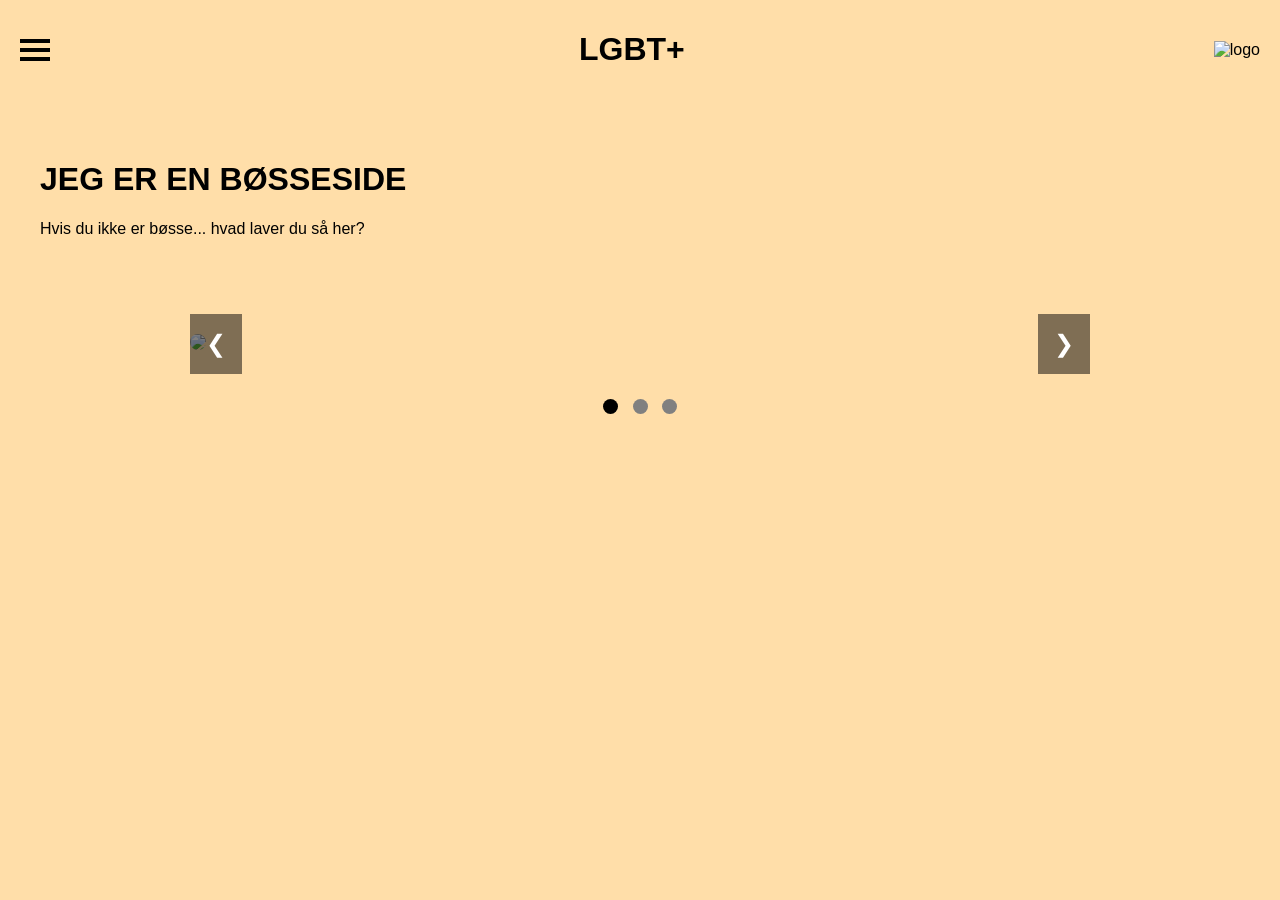
==== Index.html @ d3070f07 "Add files via upload" ====
<!DOCTYPE html>
<html lang="da">
<head>
  <meta charset="UTF-8">
  <meta name="viewport" content="width=device-width, initial-scale=1.0">
  <title>LGBT+ Side</title>

  <link rel="stylesheet" href="style.css">
</head>

<body>

<header class="header">

  <div class="burger" id="burger">
    <span></span>
    <span></span>
    <span></span>
  </div>

  <div class="LGBT">
    <h1>LGBT+</h1>
  </div>

  <div class="logo">
    <img src="lgbtbilleder/projekt_4_logoer.png" alt="logo">
  </div>

</header>

<nav class="sidebar" id="sidebar">
  <a href="#">Om os</a>
  <a href="#">Vær med</a>
  <a href="#">Aktiviteter</a>
  <a href="#">Viden</a>
  <a href="#">Politik</a>
</nav>

<div class="overlay" id="overlay"></div>

<main>
  <h1>JEG ER EN BØSSESIDE</h1>
  <p>Hvis du ikke er bøsse... hvad laver du så her?</p>
</main>

<!-- SLIDESHOW -->
<div class="slideshow-container">

  <div class="mySlides fade">
    <img src="lgbtbilleder/regnbuenshelte.png">
  </div>

  <div class="mySlides fade">
    <img src="lgbtbilleder/valg.jpg">
  </div>

  <div class="mySlides fade">
    <img src="lgbtbilleder/kronik.jpg">
  </div>

  <a class="prev">❮</a>
  <a class="next">❯</a>

</div>

<div class="dots">
  <span class="dot"></span> 
  <span class="dot"></span> 
  <span class="dot"></span> 
</div>

<!---->
<script src="script.js"></script>

</body>
</html>
---- style.css ----
/* ---------- GLOBAL ---------- */
body {
  margin: 0;
  font-family: Arial, sans-serif;
  background-color: #FFDEA9;
}

/* ---------- HEADER ---------- */
.header {
  position: sticky;
  top: 0;
  background: #FFDEA9;
  display: flex;
  justify-content: space-between;
  align-items: center;
  padding: 10px 20px;
  z-index: 1000;
}

/* ---------- BURGER ---------- */
.burger {
  width: 30px;
  cursor: pointer;
}

.burger span {
  display: block;
  height: 4px;
  background: black;
  margin: 5px 0;
}

/* ---------- LOGO ---------- */
.logo img {
  height: 60px;
}

/* ---------- SIDEBAR ---------- */
.sidebar {
  position: fixed;
  left: -260px;
  width: 260px;
  height: 100%;
  background: #F7CE8C;
  padding-top: 80px;
  transition: 0.3s;
}

.sidebar.active {
  left: 0;
}

.sidebar a {
  display: block;
  padding: 15px;
  text-decoration: none;
  color: black;
}

/* ---------- OVERLAY ---------- */
.overlay {
  position: fixed;
  width: 100%;
  height: 100%;
  background: rgba(0,0,0,0.4);
  opacity: 0;
  visibility: hidden;
}

.overlay.active {
  opacity: 1;
  visibility: visible;
}

/* ---------- MAIN ---------- */
main {
  padding: 40px;
}

/* ---------- SLIDESHOW ---------- */
.slideshow-container {
  max-width: 900px;
  margin: 40px auto;
  position: relative;
}


.mySlides img {
  width: 100%;
  border-radius: 10px;
}

/* knapper */
.prev, .next {
  position: absolute;
  top: 50%;
  padding: 16px;
  color: white;
  font-size: 24px;
  cursor: pointer;
  transform: translateY(-50%);
  background: rgba(0,0,0,0.5);
}

.next {
  right: 0;
}

/* dots */
.dots {
  text-align: center;
}

.dot {
  height: 15px;
  width: 15px;
  background: gray;
  border-radius: 50%;
  display: inline-block;
  margin: 5px;
  cursor: pointer;
}

.active {
  background: black;
}

/* ---------- BILLEDE ---------- */
.boessebillede {
  text-align: center;
  margin: 20px;
}

.boessebillede img {
  width: 300px;
}
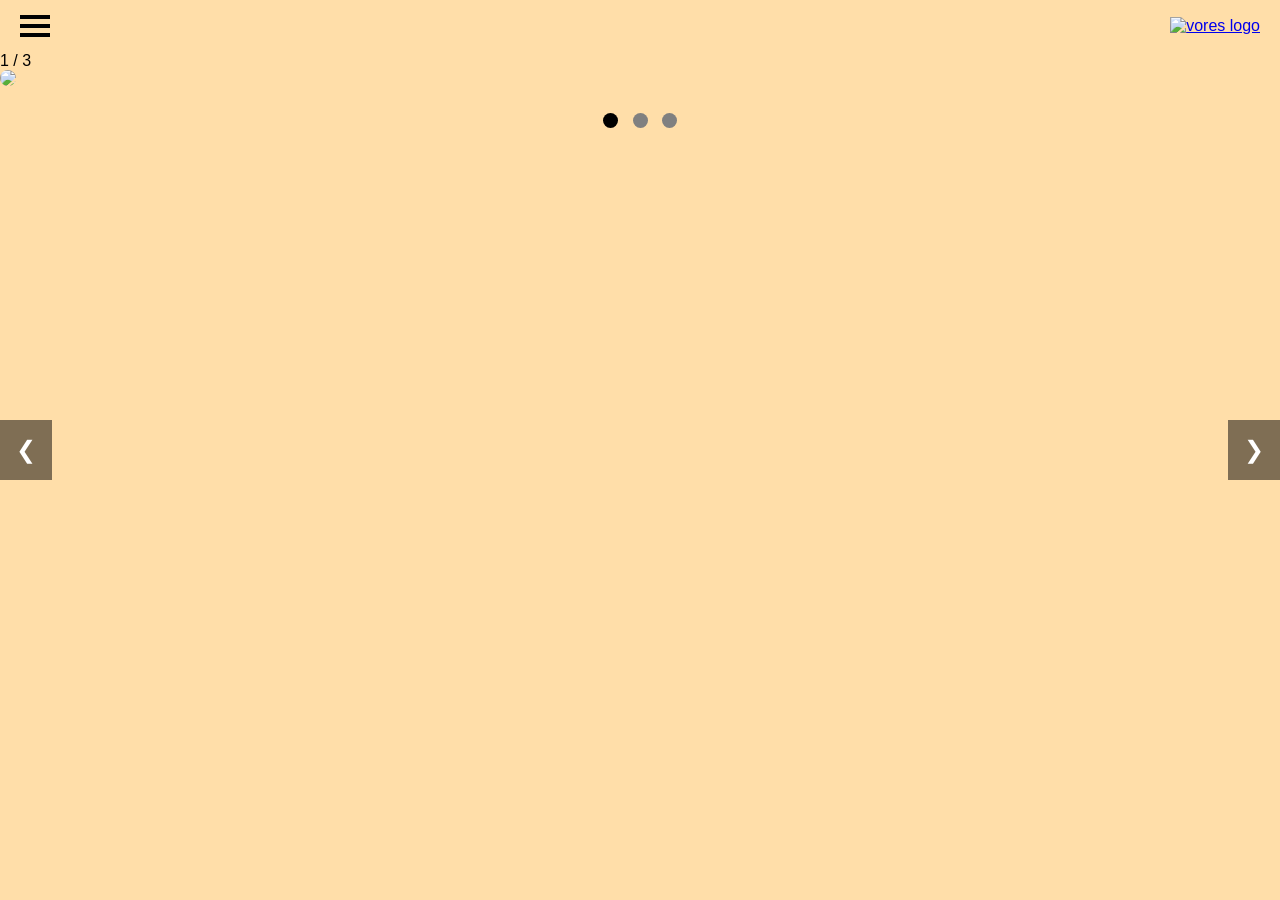
==== commit df15c5bd: "Add files via upload" ====
--- a/Index.html
+++ b/Index.html
@@ -1,30 +1,31 @@
 <!DOCTYPE html>
 <html lang="da">
+
 <head>
-  <meta charset="UTF-8">
-  <meta name="viewport" content="width=device-width, initial-scale=1.0">
-  <title>LGBT+ Side</title>
+<meta charset="UTF-8">
+<meta name="viewport" content="width=device-width, initial-scale=1.0">
 
-  <link rel="stylesheet" href="style.css">
+<title>LGBT+</title>
+
+<link rel="stylesheet" href="style.css">
+
 </head>
 
 <body>
 
 <header class="header">
 
-  <div class="burger" id="burger">
-    <span></span>
-    <span></span>
-    <span></span>
-  </div>
+<div class="burger" id="burger">
+  <span></span>
+  <span></span>
+  <span></span>
+</div>
 
-  <div class="LGBT">
-    <h1>LGBT+</h1>
-  </div>
-
-  <div class="logo">
-    <img src="lgbtbilleder/projekt_4_logoer.png" alt="logo">
-  </div>
+<div class="logo">
+<a href="index.html">
+<img src="lgbtbilleder/projekt_4_logoer.png" alt="vores logo">
+</a>
+</div>
 
 </header>
 
@@ -38,38 +39,36 @@
 
 <div class="overlay" id="overlay"></div>
 
-<main>
-  <h1>JEG ER EN BØSSESIDE</h1>
-  <p>Hvis du ikke er bøsse... hvad laver du så her?</p>
-</main>
-
-<!-- SLIDESHOW -->
-<div class="slideshow-container">
-
+<!-- Full-width images with number and caption text -->
   <div class="mySlides fade">
-    <img src="lgbtbilleder/regnbuenshelte.png">
+    <div class="numbertext">1 / 3</div>
+    <img src="lgbtbilleder/regnbuenshelte.png" style="width:100%">
   </div>
 
   <div class="mySlides fade">
-    <img src="lgbtbilleder/valg.jpg">
+    <div class="numbertext">2 / 3</div>
+    <img src="lgbtbilleder/valg.jpg" style="width:100%">
+
   </div>
 
   <div class="mySlides fade">
-    <img src="lgbtbilleder/kronik.jpg">
+    <div class="numbertext">3 / 3</div>
+    <img src="lgbtbilleder/kronik.jpg" style="width:100%">
   </div>
 
-  <a class="prev">❮</a>
-  <a class="next">❯</a>
+  <!-- Next and previous buttons -->
+  <a class="prev" onclick="plusSlides(-1)">&#10094;</a>
+  <a class="next" onclick="plusSlides(1)">&#10095;</a>
+</div>
+<br>
 
+<!-- The dots/circles -->
+<div style="text-align:center">
+  <span class="dot" onclick="currentSlide(1)"></span>
+  <span class="dot" onclick="currentSlide(2)"></span>
+  <span class="dot" onclick="currentSlide(3)"></span>
 </div>
 
-<div class="dots">
-  <span class="dot"></span> 
-  <span class="dot"></span> 
-  <span class="dot"></span> 
-</div>
-
-<!---->
 <script src="script.js"></script>
 
 </body>
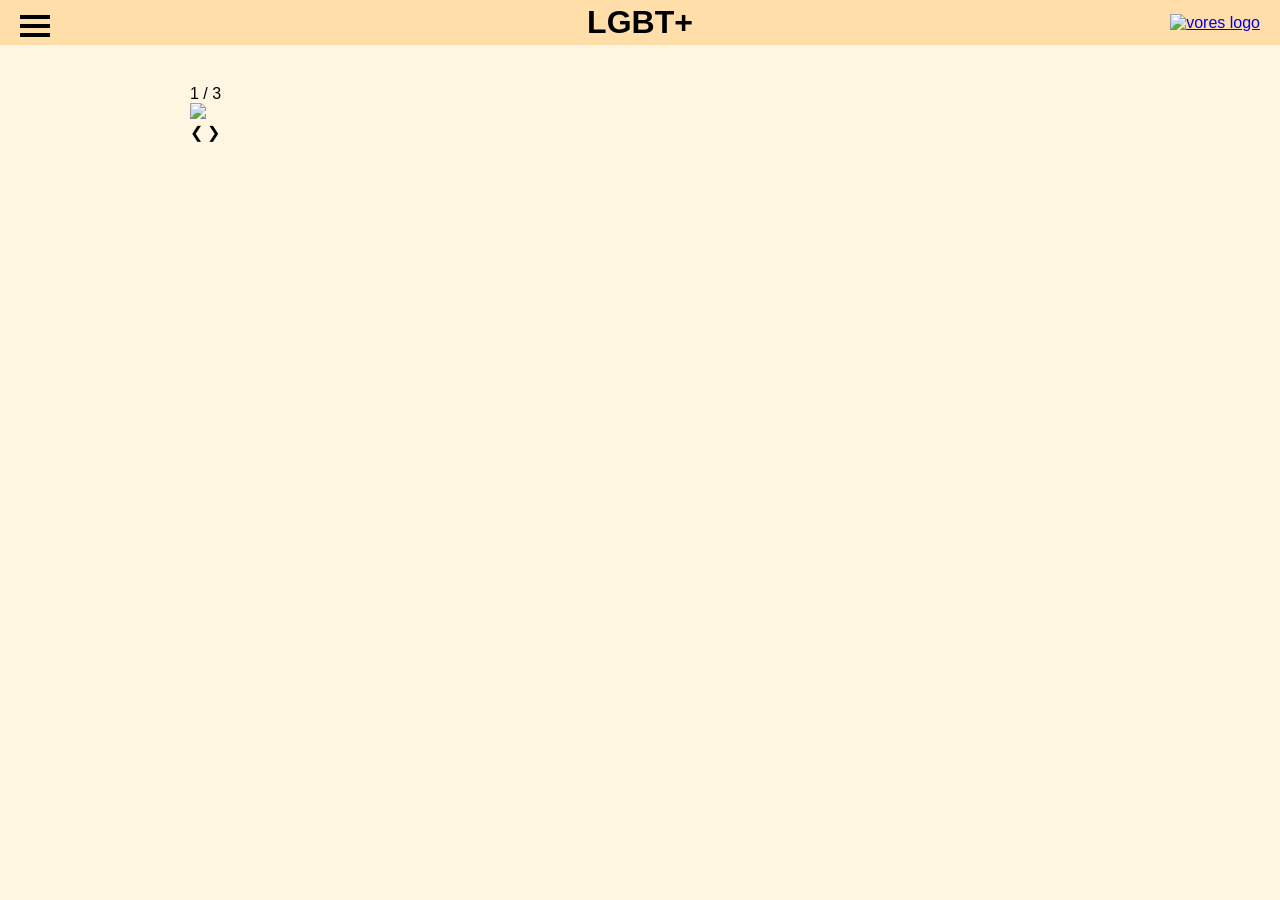
==== commit 880ed30b: "Add files via upload" ====
--- a/Index.html
+++ b/Index.html
@@ -21,6 +21,10 @@
   <span></span>
 </div>
 
+<div class="LGBT">
+  <h1>LGBT+</h1>
+</div>
+
 <div class="logo">
 <a href="index.html">
 <img src="lgbtbilleder/projekt_4_logoer.png" alt="vores logo">
@@ -40,6 +44,7 @@
 <div class="overlay" id="overlay"></div>
 
 <!-- Full-width images with number and caption text -->
+ <div class="slideshow-container">
   <div class="mySlides fade">
     <div class="numbertext">1 / 3</div>
     <img src="lgbtbilleder/regnbuenshelte.png" style="width:100%">
--- a/style.css
+++ b/style.css
@@ -1,136 +1,138 @@
 /* ---------- GLOBAL ---------- */
-body {
-  margin: 0;
+
+body{
+  margin:0;
   font-family: Arial, sans-serif;
-  background-color: #FFDEA9;
+  background-color:#FFF6E2;
 }
 
 /* ---------- HEADER ---------- */
+
 .header {
   position: sticky;
   top: 0;
-  background: #FFDEA9;
-  display: flex;
-  justify-content: space-between;
-  align-items: center;
-  padding: 10px 20px;
-  z-index: 1000;
+  background:#FFDEA9;
+  display:flex;
+  justify-content:space-between;
+  align-items:center;
+  padding:10px 20px;
+  z-index:1200;
+  position: relative; 
+}
+
+.LGBT {
+  position: absolute;
+  left: 50%;
+  transform: translateX(-50%);
+}
+
+.LGBT h1 {
+  margin: 0;
 }
 
 /* ---------- BURGER ---------- */
-.burger {
-  width: 30px;
-  cursor: pointer;
+
+.burger{
+  width:30px;
+  height:25px;
+  cursor:pointer;
 }
 
-.burger span {
-  display: block;
-  height: 4px;
-  background: black;
-  margin: 5px 0;
+.burger span{
+  display:block;
+  height:4px;
+  background:black;
+  margin:5px 0;
+  transition:0.4s;
+}
+
+/* BURGER -> X animation */
+
+.burger.active span:nth-child(1){
+  transform: rotate(45deg) translate(5px,5px);
+}
+
+.burger.active span:nth-child(2){
+  opacity:0;
+}
+
+.burger.active span:nth-child(3){
+  transform: rotate(-45deg) translate(7px,-7px);
 }
 
 /* ---------- LOGO ---------- */
-.logo img {
-  height: 60px;
+
+.logo img{
+  height:60px;
+  width:auto;
 }
 
 /* ---------- SIDEBAR ---------- */
-.sidebar {
-  position: fixed;
-  left: -260px;
-  width: 260px;
-  height: 100%;
-  background: #F7CE8C;
-  padding-top: 80px;
-  transition: 0.3s;
+
+.sidebar{
+  position:fixed;
+  top:0;
+  left:-260px;
+  width:260px;
+  height:100%;
+  background:#F7CE8C;
+  padding-top:80px;
+  transition:0.4s;
+  z-index:1000;
 }
 
-.sidebar.active {
-  left: 0;
+.sidebar.active{
+  left:0;
 }
 
-.sidebar a {
-  display: block;
-  padding: 15px;
-  text-decoration: none;
-  color: black;
+.sidebar a{
+  display:block;
+  padding:15px 30px;
+  font-size:22px;
+  color:black;
+  text-decoration:none;
+  transition:0.3s;
+}
+
+.sidebar a:hover{
+  background:#F8B729;
 }
 
 /* ---------- OVERLAY ---------- */
-.overlay {
-  position: fixed;
-  width: 100%;
-  height: 100%;
-  background: rgba(0,0,0,0.4);
-  opacity: 0;
-  visibility: hidden;
+
+.overlay{
+  position:fixed;
+  top:0;
+  left:0;
+  width:100%;
+  height:100%;
+  background:rgba(0,0,0,0.4);
+  opacity:0;
+  visibility:hidden;
+  transition:0.3s;
 }
 
-.overlay.active {
-  opacity: 1;
-  visibility: visible;
+.overlay.active{
+  opacity:1;
+  visibility:visible;
 }
 
-/* ---------- MAIN ---------- */
-main {
-  padding: 40px;
+/* ---------- PAGE CONTENT ---------- */
+
+main{
+  padding:40px 30px;
 }
 
-/* ---------- SLIDESHOW ---------- */
 .slideshow-container {
   max-width: 900px;
   margin: 40px auto;
   position: relative;
 }
 
+.mySlides {
+  display: none;
+}
 
 .mySlides img {
   width: 100%;
-  border-radius: 10px;
 }
-
-/* knapper */
-.prev, .next {
-  position: absolute;
-  top: 50%;
-  padding: 16px;
-  color: white;
-  font-size: 24px;
-  cursor: pointer;
-  transform: translateY(-50%);
-  background: rgba(0,0,0,0.5);
-}
-
-.next {
-  right: 0;
-}
-
-/* dots */
-.dots {
-  text-align: center;
-}
-
-.dot {
-  height: 15px;
-  width: 15px;
-  background: gray;
-  border-radius: 50%;
-  display: inline-block;
-  margin: 5px;
-  cursor: pointer;
-}
-
-.active {
-  background: black;
-}
-
-/* ---------- BILLEDE ---------- */
-.boessebillede {
-  text-align: center;
-  margin: 20px;
-}
-
-.boessebillede img {
-  width: 300px;
-}
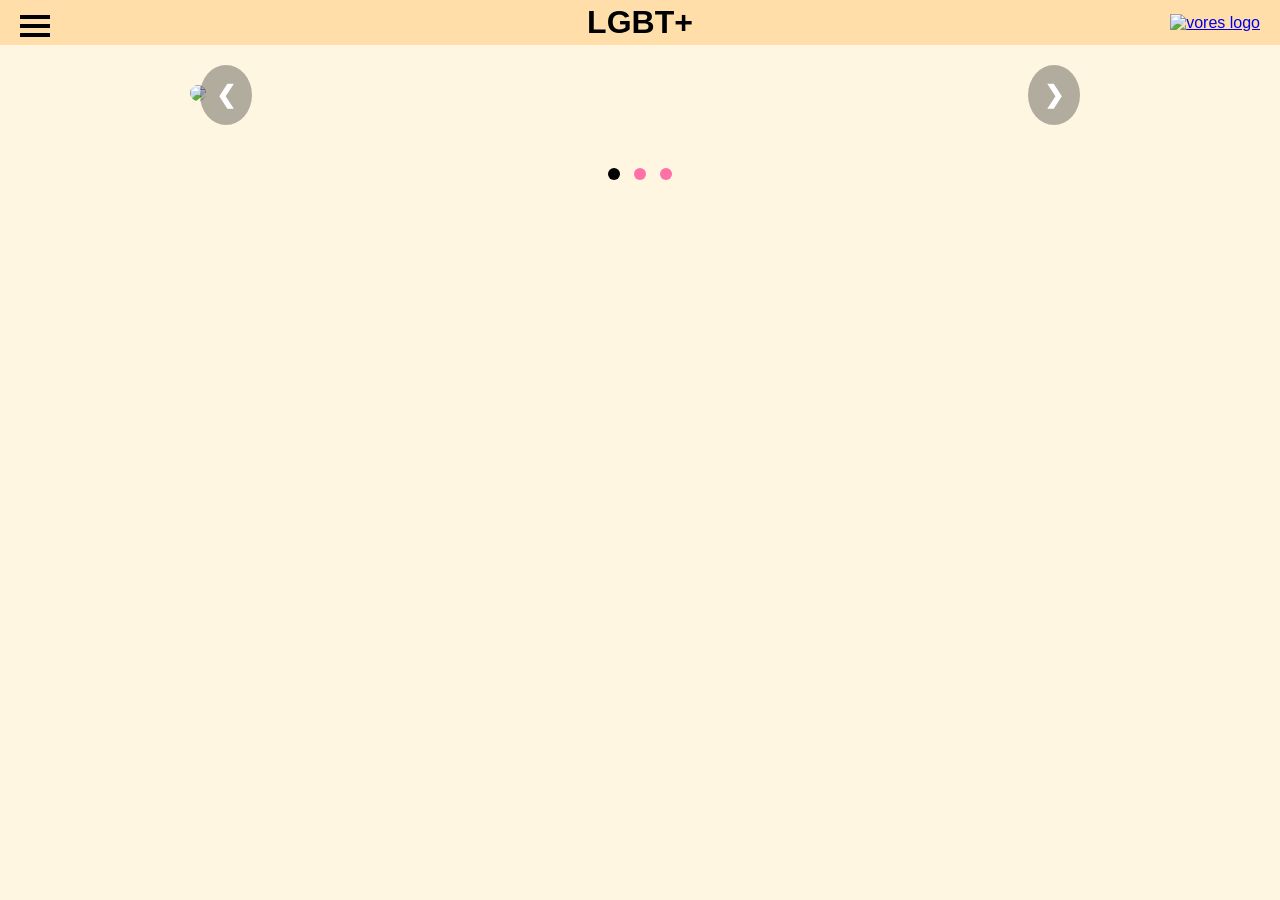
==== commit 5faaa94b: "Add files via upload" ====
--- a/Index.html
+++ b/Index.html
@@ -46,18 +46,15 @@
 <!-- Full-width images with number and caption text -->
  <div class="slideshow-container">
   <div class="mySlides fade">
-    <div class="numbertext">1 / 3</div>
     <img src="lgbtbilleder/regnbuenshelte.png" style="width:100%">
   </div>
 
   <div class="mySlides fade">
-    <div class="numbertext">2 / 3</div>
     <img src="lgbtbilleder/valg.jpg" style="width:100%">
 
   </div>
 
   <div class="mySlides fade">
-    <div class="numbertext">3 / 3</div>
     <img src="lgbtbilleder/kronik.jpg" style="width:100%">
   </div>
 
--- a/style.css
+++ b/style.css
@@ -1,4 +1,10 @@
 /* ---------- GLOBAL ---------- */
+
+:root {
+  --bg: #FFF6E2;
+  
+
+}
 
 body{
   margin:0;
@@ -129,10 +135,68 @@
   position: relative;
 }
 
+/* slides */
 .mySlides {
   display: none;
+  position: relative;
 }
 
 .mySlides img {
   width: 100%;
-}
+  border-radius: 12px;
+}
+
+/* PILENE */
+.prev, .next {
+  position: absolute;
+  top: 50%;
+  transform: translateY(-50%);
+  padding: 16px;
+  font-size: 24px;
+  color: white;
+  font-weight: bold;
+  cursor: pointer;
+  background: rgba(0,0,0,0.3);
+  border-radius: 50%;
+  user-select: none;
+  transition: 0.3s;
+}
+
+/* placering */
+.prev {
+  left: 10px;
+}
+
+.next {
+  right: 10px;
+}
+
+/* hover */
+.prev:hover, .next:hover {
+  background: rgba(0,0,0,0.6);
+}
+
+/* DOTS */
+.dots {
+  text-align: center;
+  margin-top: 15px;
+}
+
+.dot {
+  height: 12px;
+  width: 12px;
+  margin: 5px;
+  background-color: #FF70A6;
+  border-radius: 50%;
+  display: inline-block;
+  cursor: pointer;
+  transition: 0.3s;
+}
+
+.dot:hover {
+  background-color: black;
+}
+
+.active {
+  background-color: black;
+}
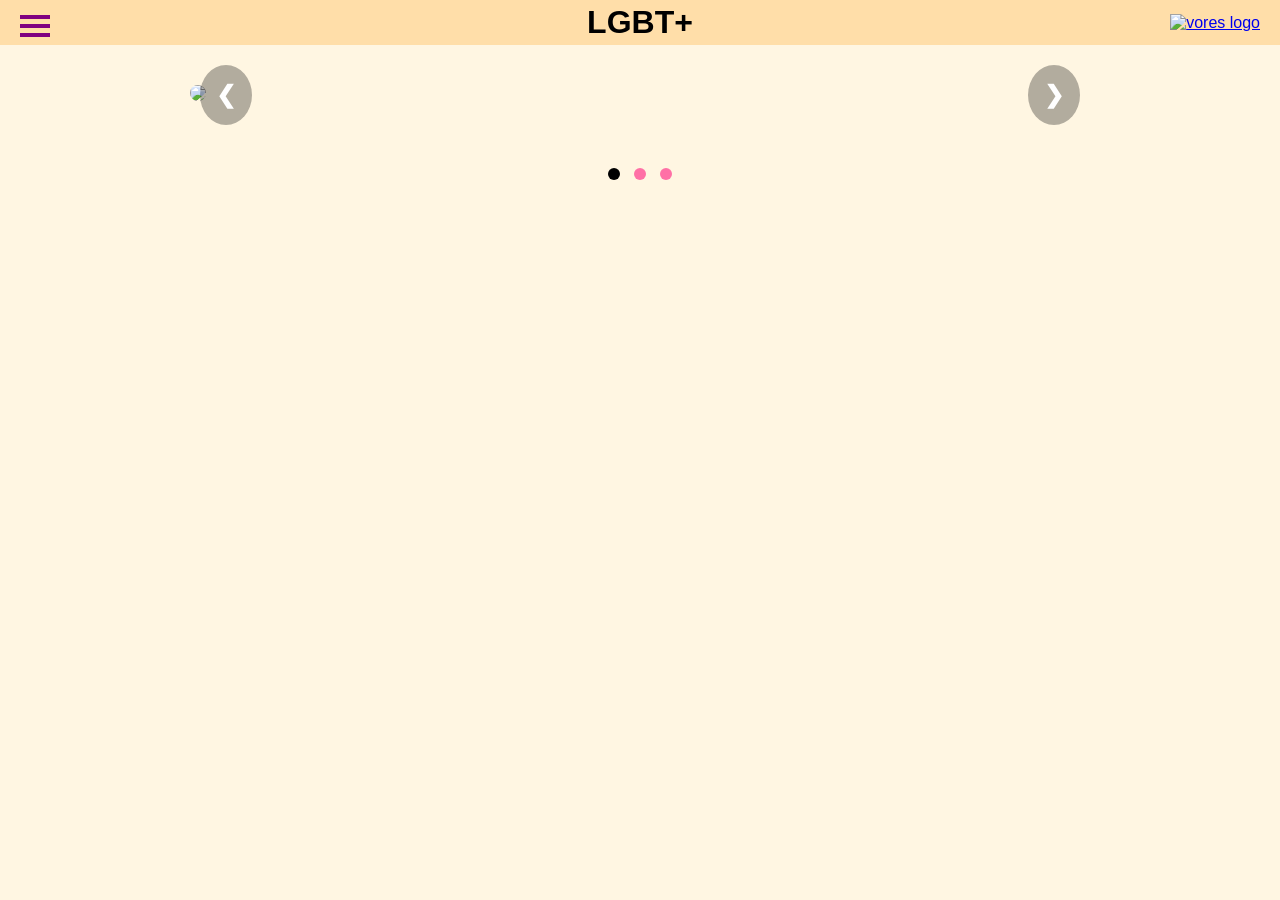
==== commit 2808054c: "Add files via upload" ====
--- a/Index.html
+++ b/Index.html
@@ -34,8 +34,8 @@
 </header>
 
 <nav class="sidebar" id="sidebar">
-  <a href="#">Om os</a>
-  <a href="#">Vær med</a>
+  <a href="Om os.html">Om os</a>
+  <a href="vaermed.html">Vær med</a>
   <a href="#">Aktiviteter</a>
   <a href="#">Viden</a>
   <a href="#">Politik</a>
--- a/style.css
+++ b/style.css
@@ -47,7 +47,7 @@
 .burger span{
   display:block;
   height:4px;
-  background:black;
+  background:purple;
   margin:5px 0;
   transition:0.4s;
 }
@@ -113,14 +113,19 @@
   width:100%;
   height:100%;
   background:rgba(0,0,0,0.4);
+
   opacity:0;
   visibility:hidden;
   transition:0.3s;
+
+  z-index: 800; /* lavere end sidebar */
+  pointer-events: none; /* 👈 vigtig */
 }
 
 .overlay.active{
   opacity:1;
   visibility:visible;
+  pointer-events: auto; /* 👈 så man kan klikke for at lukke */
 }
 
 /* ---------- PAGE CONTENT ---------- */
@@ -133,6 +138,7 @@
   max-width: 900px;
   margin: 40px auto;
   position: relative;
+  z-index: 1;
 }
 
 /* slides */
@@ -197,6 +203,6 @@
   background-color: black;
 }
 
-.active {
+.dot.active {
   background-color: black;
 }
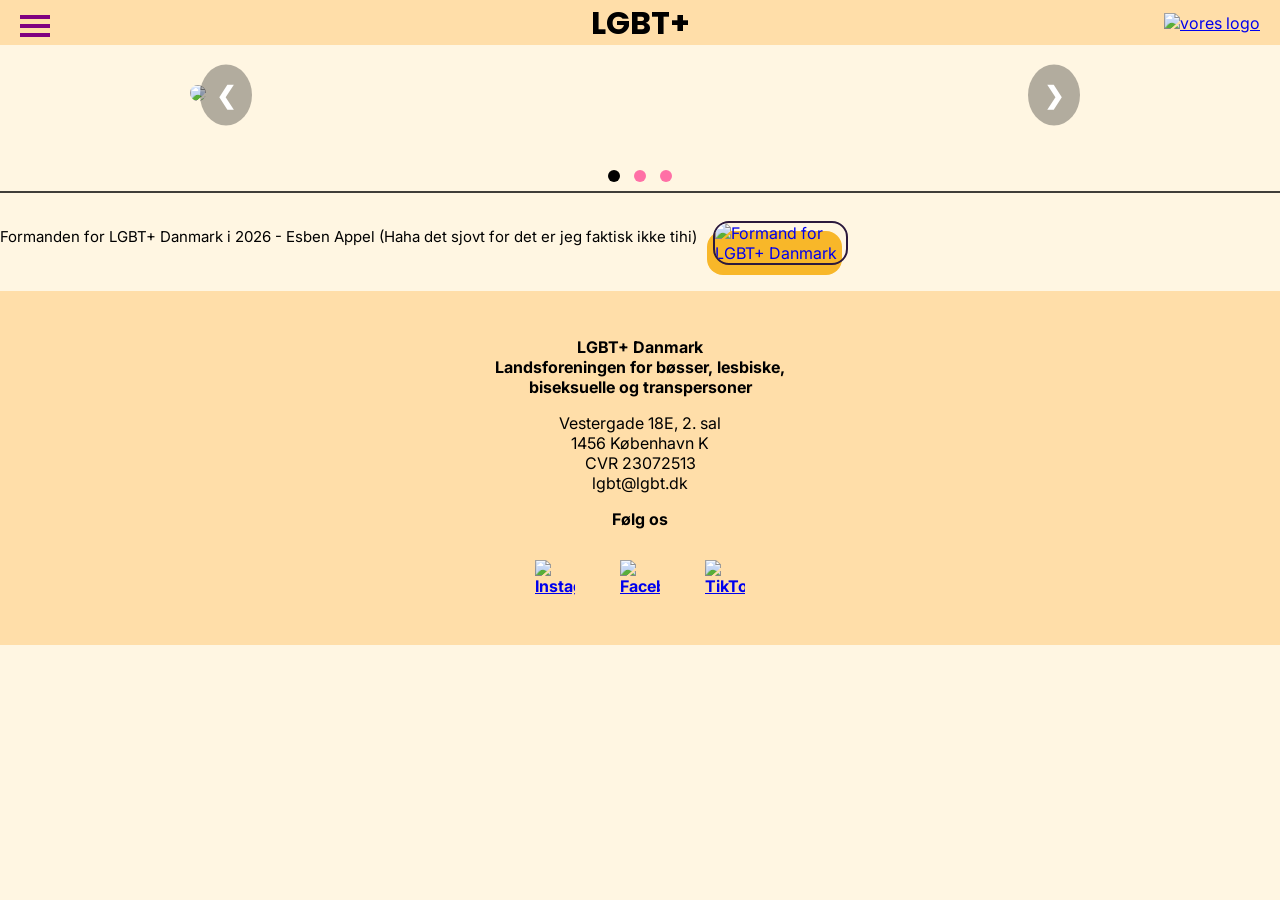
==== commit b36dea91: "Add files via upload" ====
--- a/Index.html
+++ b/Index.html
@@ -3,10 +3,8 @@
 
 <head>
 <meta charset="UTF-8">
-<meta name="viewport" content="width=device-width, initial-scale=1.0">
-
-<title>LGBT+</title>
-
+  <meta name="viewport" content="width=device-width, initial-scale=1.0">
+  <title>LGBT+</title>
 <link rel="stylesheet" href="style.css">
 
 </head>
@@ -14,29 +12,37 @@
 <body>
 
 <header class="header">
+  <div class="burger" id="burger">
+    <span></span>
+    <span></span>
+    <span></span>
+  </div>
 
-<div class="burger" id="burger">
-  <span></span>
-  <span></span>
-  <span></span>
-</div>
+  <div class="LGBT">
+    <h1>LGBT+</h1>
+  </div>
 
-<div class="LGBT">
-  <h1>LGBT+</h1>
-</div>
-
-<div class="logo">
-<a href="index.html">
-<img src="lgbtbilleder/projekt_4_logoer.png" alt="vores logo">
-</a>
-</div>
-
+  <div class="logo">
+    <a href="index.html">
+      <img src="lgbtbilleder/projekt_4_logoer.png" alt="vores logo">
+    </a>
+  </div>
 </header>
 
 <nav class="sidebar" id="sidebar">
   <a href="Om os.html">Om os</a>
   <a href="vaermed.html">Vær med</a>
-  <a href="#">Aktiviteter</a>
+  <a href="aktiviteter.html">Aktiviteter</a>
+  <a href="#">Viden</a>
+  <a href="#">Politik</a>
+</nav>
+
+<div class="overlay" id="overlay"></div>
+
+<nav class="sidebar" id="sidebar">
+  <a href="Om os.html">Om os</a>
+  <a href="vaermed.html">Vær med</a>
+  <a href="aktiviteter.html">Aktiviteter</a>
   <a href="#">Viden</a>
   <a href="#">Politik</a>
 </nav>
@@ -71,6 +77,61 @@
   <span class="dot" onclick="currentSlide(3)"></span>
 </div>
 
+<div class="content-divider"></div>
+
+ <section class="forside-links">
+      <article class="forside-kort">
+        <div class="forside-kort-content">
+          <a href="#" class="image-link" aria-label="Læs mere om vores mission">
+            <span class="image-shadow"></span>
+            <img src="lgbtbilleder/boesse.jpg" alt="Formand for LGBT+ Danmark">
+          </a>
+
+          <div class="card-text">
+            <p>
+              Formanden for LGBT+ Danmark i 2026 - Esben Appel (Haha det sjovt for det er jeg faktisk ikke tihi)
+            </p>
+          </div>
+        </div>
+      </article>
+
+<footer class="footer">
+
+  <div class="footer-section">
+    <p><strong>LGBT+ Danmark</strong><br>
+    Landsforeningen for bøsser, lesbiske,<br>
+    biseksuelle og transpersoner</p>
+  </div>
+
+  <div class="footer-info">
+    <p>
+      Vestergade 18E, 2. sal<br>
+      1456 København K<br>
+      CVR 23072513<br>
+      lgbt@lgbt.dk
+    </p>
+  </div>
+
+  <div class="footer-section footer-icons">
+  <p>Følg os</p>
+
+  <div class="socials">
+    <a href="#" target="_blank">
+      <img src="lgbtbilleder/instagram.png" alt="Instagram">
+    </a>
+
+    <a href="#" target="_blank">
+      <img src="lgbtbilleder/facebook.png" alt="Facebook">
+    </a>
+
+    <a href="#" target="_blank">
+      <img src="lgbtbilleder/tiktok.png" alt="TikTok">
+    </a>
+  </div>
+</div>
+
+</footer>
+
 <script src="script.js"></script>
 
 </body>
--- a/style.css
+++ b/style.css
@@ -1,3 +1,5 @@
+@import url('https://fonts.googleapis.com/css2?family=Inter:wght@400;500;700&family=Poppins:wght@700&display=swap');
+
 /* ---------- GLOBAL ---------- */
 
 :root {
@@ -6,9 +8,10 @@
 
 }
 
+
 body{
   margin:0;
-  font-family: Arial, sans-serif;
+  font-family: 'Inter', Arial, sans-serif;
   background-color:#FFF6E2;
 }
 
@@ -23,7 +26,7 @@
   align-items:center;
   padding:10px 20px;
   z-index:1200;
-  position: relative; 
+  position: relative;
 }
 
 .LGBT {
@@ -34,6 +37,7 @@
 
 .LGBT h1 {
   margin: 0;
+  font-family: 'Poppins', Arial, sans-serif;
 }
 
 /* ---------- BURGER ---------- */
@@ -205,4 +209,154 @@
 
 .dot.active {
   background-color: black;
+}
+
+/* ---------- CONTENT DIVIDER ---------- */
+.content-divider {
+  height: 2px;
+  background: rgba(0, 0, 0, 0.75);
+  margin: 0 -22px 28px;
+}
+
+/* ---------- PICTURE AND TEXT ---------- */
+
+.forside-links {
+  display: flex;
+  flex-direction: column;
+  gap: 26px;
+}
+
+.forside-kort {
+  display: flex;
+  flex-direction: column;
+  align-items: flex-start;
+}
+
+
+.forside-kort-content {
+  display: grid;
+  grid-template-columns: 1fr 135px; 
+  align-items: start;
+  gap: 16px;
+}
+
+.image-link {
+  position: relative;
+  display: block;
+  width: 135px;
+  min-width: 135px;
+  border-radius: 16px;
+  text-decoration: none;
+  order: 2;
+}
+
+.image-shadow {
+  position: absolute;
+  top: 10px;
+  left: -6px;
+  width: 100%;
+  height: 100%;
+  background: #F8B729;
+  border-radius: 16px;
+  z-index: 0;
+}
+
+.image-link img {
+  position: relative;
+  z-index: 1;
+  width: 100%;
+  aspect-ratio: 4 / 3;
+  object-fit: cover;
+  border-radius: 16px;
+  border: 2px solid #2b193d;
+}
+
+.card-text {
+  display: flex;
+  flex-direction: column;
+  gap: 14px;
+  padding-top: 6px;
+  order: 1;
+}
+
+.card-text p {
+  margin: 0;
+  font-size: 15px;
+  line-height: 1.35;
+}
+
+/* ---------- FOOTER ---------- */
+
+.footer {
+  background: #FFDEA9;
+  color: black;
+  padding: 30px 20px;
+  text-align: center;
+}
+
+.footer-section {
+  font-weight: bold;
+}
+
+.footer-icons {
+  text-align: center;
+}
+
+.socials {
+  display: flex;
+  justify-content: center;
+  gap: 15px;
+  margin-top: 10px;
+}
+
+.socials a {
+  padding: 10px;
+  display: flex;
+  align-items: center;
+  justify-content: center;
+
+  width: 50px;
+  height: 50px;
+
+  transition: 0.3s;
+}
+
+.socials a:hover {
+  transform: scale(1.1);
+}
+
+.socials img {
+  width: 40px;
+  height: 40px;
+}
+
+.footer-links a {
+  display: block;
+  color: black;
+  text-decoration: none;
+  padding: 10px 0;
+  font-size: 18px;
+}
+
+.footer-links a:hover {
+  text-decoration: underline;
+}
+
+.footer-copy {
+  margin-top: 20px;
+  font-size: 14px;
+  opacity: 0.7;
+}
+
+@media (min-width: 768px) {
+  .footer-content {
+    display: flex;
+    justify-content: space-between;
+    text-align: left;
+  }
+
+  .footer-links a {
+    display: inline-block;
+    margin-right: 15px;
+  }
 }
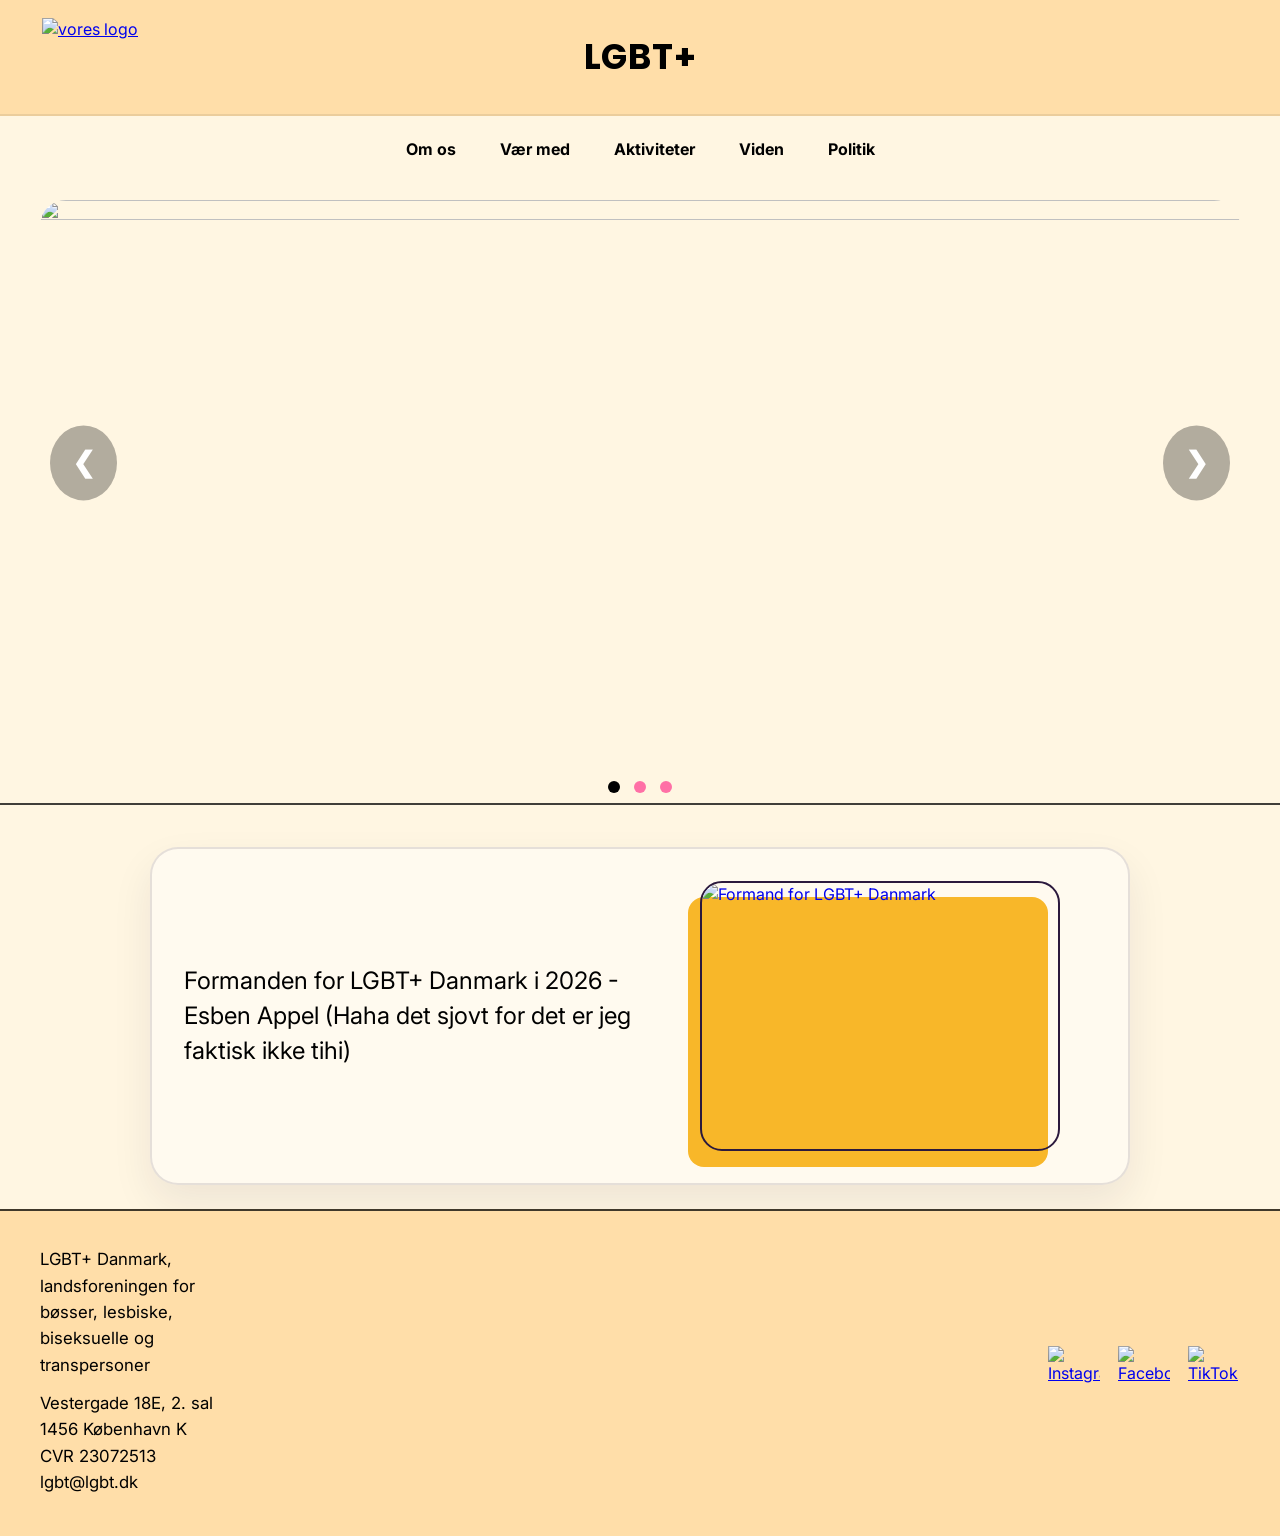
==== commit da38ec89: "Add files via upload" ====
--- a/Index.html
+++ b/Index.html
@@ -1,138 +1,125 @@
-<!DOCTYPE html>
-<html lang="da">
-
-<head>
-<meta charset="UTF-8">
-  <meta name="viewport" content="width=device-width, initial-scale=1.0">
-  <title>LGBT+</title>
-<link rel="stylesheet" href="style.css">
-
-</head>
-
-<body>
-
-<header class="header">
-  <div class="burger" id="burger">
-    <span></span>
-    <span></span>
-    <span></span>
-  </div>
-
-  <div class="LGBT">
-    <h1>LGBT+</h1>
-  </div>
-
-  <div class="logo">
-    <a href="index.html">
-      <img src="lgbtbilleder/projekt_4_logoer.png" alt="vores logo">
-    </a>
-  </div>
-</header>
-
-<nav class="sidebar" id="sidebar">
-  <a href="Om os.html">Om os</a>
-  <a href="vaermed.html">Vær med</a>
-  <a href="aktiviteter.html">Aktiviteter</a>
-  <a href="#">Viden</a>
-  <a href="#">Politik</a>
-</nav>
-
-<div class="overlay" id="overlay"></div>
-
-<nav class="sidebar" id="sidebar">
-  <a href="Om os.html">Om os</a>
-  <a href="vaermed.html">Vær med</a>
-  <a href="aktiviteter.html">Aktiviteter</a>
-  <a href="#">Viden</a>
-  <a href="#">Politik</a>
-</nav>
-
-<div class="overlay" id="overlay"></div>
-
-<!-- Full-width images with number and caption text -->
- <div class="slideshow-container">
-  <div class="mySlides fade">
-    <img src="lgbtbilleder/regnbuenshelte.png" style="width:100%">
-  </div>
-
-  <div class="mySlides fade">
-    <img src="lgbtbilleder/valg.jpg" style="width:100%">
-
-  </div>
-
-  <div class="mySlides fade">
-    <img src="lgbtbilleder/kronik.jpg" style="width:100%">
-  </div>
-
-  <!-- Next and previous buttons -->
-  <a class="prev" onclick="plusSlides(-1)">&#10094;</a>
-  <a class="next" onclick="plusSlides(1)">&#10095;</a>
-</div>
-<br>
-
-<!-- The dots/circles -->
-<div style="text-align:center">
-  <span class="dot" onclick="currentSlide(1)"></span>
-  <span class="dot" onclick="currentSlide(2)"></span>
-  <span class="dot" onclick="currentSlide(3)"></span>
-</div>
-
-<div class="content-divider"></div>
-
- <section class="forside-links">
-      <article class="forside-kort">
-        <div class="forside-kort-content">
-          <a href="#" class="image-link" aria-label="Læs mere om vores mission">
-            <span class="image-shadow"></span>
-            <img src="lgbtbilleder/boesse.jpg" alt="Formand for LGBT+ Danmark">
-          </a>
-
-          <div class="card-text">
-            <p>
-              Formanden for LGBT+ Danmark i 2026 - Esben Appel (Haha det sjovt for det er jeg faktisk ikke tihi)
-            </p>
-          </div>
-        </div>
-      </article>
-
-<footer class="footer">
-
-  <div class="footer-section">
-    <p><strong>LGBT+ Danmark</strong><br>
-    Landsforeningen for bøsser, lesbiske,<br>
-    biseksuelle og transpersoner</p>
-  </div>
-
-  <div class="footer-info">
-    <p>
-      Vestergade 18E, 2. sal<br>
-      1456 København K<br>
-      CVR 23072513<br>
-      lgbt@lgbt.dk
-    </p>
-  </div>
-
-  <div class="footer-section footer-icons">
-  <p>Følg os</p>
-
-  <div class="socials">
-    <a href="#" target="_blank">
-      <img src="lgbtbilleder/instagram.png" alt="Instagram">
-    </a>
-
-    <a href="#" target="_blank">
-      <img src="lgbtbilleder/facebook.png" alt="Facebook">
-    </a>
-
-    <a href="#" target="_blank">
-      <img src="lgbtbilleder/tiktok.png" alt="TikTok">
-    </a>
-  </div>
-</div>
-
-</footer>
-
-<script src="script.js"></script>
-
-</body>
+<!DOCTYPE html>
+<html lang="da">
+
+<head>
+<meta charset="UTF-8">
+  <meta name="viewport" content="width=device-width, initial-scale=1.0">
+  <title>LGBT+</title>
+<link rel="stylesheet" href="style.css">
+
+</head>
+
+<body>
+
+<header class="header">
+  <div class="burger" id="burger">
+    <span></span>
+    <span></span>
+    <span></span>
+  </div>
+
+  <div class="LGBT">
+    <h1>LGBT+</h1>
+  </div>
+
+  <div class="logo">
+    <a href="index.html">
+      <img src="lgbtbilleder/projekt_4_logoer.png" alt="vores logo">
+    </a>
+  </div>
+</header>
+
+<nav class="sidebar" id="sidebar">
+  <a href="Om os.html">Om os</a>
+  <a href="vaermed.html">Vær med</a>
+  <a href="aktiviteter.html">Aktiviteter</a>
+  <a href="#">Viden</a>
+  <a href="#">Politik</a>
+</nav>
+
+<div class="overlay" id="overlay"></div>
+
+
+<!-- Full-width images with number and caption text -->
+ <div class="slideshow-container">
+  <div class="mySlides fade">
+    <img src="lgbtbilleder/regnbuenshelte.png" style="width:100%">
+  </div>
+
+  <div class="mySlides fade">
+    <img src="lgbtbilleder/valg.jpg" style="width:100%">
+
+  </div>
+
+  <div class="mySlides fade">
+    <img src="lgbtbilleder/kronik.jpg" style="width:100%">
+  </div>
+
+  <!-- Next and previous buttons -->
+  <a class="prev" onclick="plusSlides(-1)">&#10094;</a>
+  <a class="next" onclick="plusSlides(1)">&#10095;</a>
+</div>
+<br>
+
+<!-- The dots/circles -->
+<div style="text-align:center">
+  <span class="dot" onclick="currentSlide(1)"></span>
+  <span class="dot" onclick="currentSlide(2)"></span>
+  <span class="dot" onclick="currentSlide(3)"></span>
+</div>
+
+<div class="content-divider"></div>
+
+ <section class="forside-links">
+      <article class="forside-kort">
+        <div class="forside-kort-content">
+          <a href="#" class="image-link" aria-label="Læs mere om vores mission">
+            <span class="image-shadow"></span>
+            <img src="lgbtbilleder/boesse.jpg" alt="Formand for LGBT+ Danmark">
+          </a>
+
+          <div class="card-text">
+            <p>
+              Formanden for LGBT+ Danmark i 2026 - Esben Appel (Haha det sjovt for det er jeg faktisk ikke tihi)
+            </p>
+          </div>
+        </div>
+      </article>
+
+<footer class="footer">
+  <div class="footer-inner">
+    <div>
+      <div class="footer-text">
+        <p>LGBT+ Danmark,</p>
+        <p>landsforeningen for</p>
+        <p>bøsser, lesbiske,</p>
+        <p>biseksuelle og</p>
+        <p>transpersoner</p>
+      </div>
+
+      <div class="footer-contact">
+        <p>Vestergade 18E, 2. sal</p>
+        <p>1456 København K</p>
+        <p>CVR 23072513</p>
+        <p>lgbt@lgbt.dk</p>
+      </div>
+    </div>
+
+    <div class="footer-socials">
+      <a href="#" aria-label="Instagram">
+        <img src="lgbtbilleder/instagram.png" alt="Instagram">
+      </a>
+      <a href="#" aria-label="Facebook">
+        <img src="lgbtbilleder/facebook.png" alt="Facebook">
+      </a>
+      <a href="#" aria-label="TikTok">
+        <img src="lgbtbilleder/tiktok.png" alt="TikTok">
+      </a>
+    </div>
+  </div>
+</footer>
+
+<script src="script.js"></script>
+
+</body>
 </html>
--- a/style.css
+++ b/style.css
@@ -1,362 +1,491 @@
-@import url('https://fonts.googleapis.com/css2?family=Inter:wght@400;500;700&family=Poppins:wght@700&display=swap');
-
-/* ---------- GLOBAL ---------- */
-
-:root {
-  --bg: #FFF6E2;
-  
-
-}
-
-
-body{
-  margin:0;
-  font-family: 'Inter', Arial, sans-serif;
-  background-color:#FFF6E2;
-}
-
-/* ---------- HEADER ---------- */
-
-.header {
-  position: sticky;
-  top: 0;
-  background:#FFDEA9;
-  display:flex;
-  justify-content:space-between;
-  align-items:center;
-  padding:10px 20px;
-  z-index:1200;
-  position: relative;
-}
-
-.LGBT {
-  position: absolute;
-  left: 50%;
-  transform: translateX(-50%);
-}
-
-.LGBT h1 {
-  margin: 0;
-  font-family: 'Poppins', Arial, sans-serif;
-}
-
-/* ---------- BURGER ---------- */
-
-.burger{
-  width:30px;
-  height:25px;
-  cursor:pointer;
-}
-
-.burger span{
-  display:block;
-  height:4px;
-  background:purple;
-  margin:5px 0;
-  transition:0.4s;
-}
-
-/* BURGER -> X animation */
-
-.burger.active span:nth-child(1){
-  transform: rotate(45deg) translate(5px,5px);
-}
-
-.burger.active span:nth-child(2){
-  opacity:0;
-}
-
-.burger.active span:nth-child(3){
-  transform: rotate(-45deg) translate(7px,-7px);
-}
-
-/* ---------- LOGO ---------- */
-
-.logo img{
-  height:60px;
-  width:auto;
-}
-
-/* ---------- SIDEBAR ---------- */
-
-.sidebar{
-  position:fixed;
-  top:0;
-  left:-260px;
-  width:260px;
-  height:100%;
-  background:#F7CE8C;
-  padding-top:80px;
-  transition:0.4s;
-  z-index:1000;
-}
-
-.sidebar.active{
-  left:0;
-}
-
-.sidebar a{
-  display:block;
-  padding:15px 30px;
-  font-size:22px;
-  color:black;
-  text-decoration:none;
-  transition:0.3s;
-}
-
-.sidebar a:hover{
-  background:#F8B729;
-}
-
-/* ---------- OVERLAY ---------- */
-
-.overlay{
-  position:fixed;
-  top:0;
-  left:0;
-  width:100%;
-  height:100%;
-  background:rgba(0,0,0,0.4);
-
-  opacity:0;
-  visibility:hidden;
-  transition:0.3s;
-
-  z-index: 800; /* lavere end sidebar */
-  pointer-events: none; /* 👈 vigtig */
-}
-
-.overlay.active{
-  opacity:1;
-  visibility:visible;
-  pointer-events: auto; /* 👈 så man kan klikke for at lukke */
-}
-
-/* ---------- PAGE CONTENT ---------- */
-
-main{
-  padding:40px 30px;
-}
-
-.slideshow-container {
-  max-width: 900px;
-  margin: 40px auto;
-  position: relative;
-  z-index: 1;
-}
-
-/* slides */
-.mySlides {
-  display: none;
-  position: relative;
-}
-
-.mySlides img {
-  width: 100%;
-  border-radius: 12px;
-}
-
-/* PILENE */
-.prev, .next {
-  position: absolute;
-  top: 50%;
-  transform: translateY(-50%);
-  padding: 16px;
-  font-size: 24px;
-  color: white;
-  font-weight: bold;
-  cursor: pointer;
-  background: rgba(0,0,0,0.3);
-  border-radius: 50%;
-  user-select: none;
-  transition: 0.3s;
-}
-
-/* placering */
-.prev {
-  left: 10px;
-}
-
-.next {
-  right: 10px;
-}
-
-/* hover */
-.prev:hover, .next:hover {
-  background: rgba(0,0,0,0.6);
-}
-
-/* DOTS */
-.dots {
-  text-align: center;
-  margin-top: 15px;
-}
-
-.dot {
-  height: 12px;
-  width: 12px;
-  margin: 5px;
-  background-color: #FF70A6;
-  border-radius: 50%;
-  display: inline-block;
-  cursor: pointer;
-  transition: 0.3s;
-}
-
-.dot:hover {
-  background-color: black;
-}
-
-.dot.active {
-  background-color: black;
-}
-
-/* ---------- CONTENT DIVIDER ---------- */
-.content-divider {
-  height: 2px;
-  background: rgba(0, 0, 0, 0.75);
-  margin: 0 -22px 28px;
-}
-
-/* ---------- PICTURE AND TEXT ---------- */
-
-.forside-links {
-  display: flex;
-  flex-direction: column;
-  gap: 26px;
-}
-
-.forside-kort {
-  display: flex;
-  flex-direction: column;
-  align-items: flex-start;
-}
-
-
-.forside-kort-content {
-  display: grid;
-  grid-template-columns: 1fr 135px; 
-  align-items: start;
-  gap: 16px;
-}
-
-.image-link {
-  position: relative;
-  display: block;
-  width: 135px;
-  min-width: 135px;
-  border-radius: 16px;
-  text-decoration: none;
-  order: 2;
-}
-
-.image-shadow {
-  position: absolute;
-  top: 10px;
-  left: -6px;
-  width: 100%;
-  height: 100%;
-  background: #F8B729;
-  border-radius: 16px;
-  z-index: 0;
-}
-
-.image-link img {
-  position: relative;
-  z-index: 1;
-  width: 100%;
-  aspect-ratio: 4 / 3;
-  object-fit: cover;
-  border-radius: 16px;
-  border: 2px solid #2b193d;
-}
-
-.card-text {
-  display: flex;
-  flex-direction: column;
-  gap: 14px;
-  padding-top: 6px;
-  order: 1;
-}
-
-.card-text p {
-  margin: 0;
-  font-size: 15px;
-  line-height: 1.35;
-}
-
-/* ---------- FOOTER ---------- */
-
-.footer {
-  background: #FFDEA9;
-  color: black;
-  padding: 30px 20px;
-  text-align: center;
-}
-
-.footer-section {
-  font-weight: bold;
-}
-
-.footer-icons {
-  text-align: center;
-}
-
-.socials {
-  display: flex;
-  justify-content: center;
-  gap: 15px;
-  margin-top: 10px;
-}
-
-.socials a {
-  padding: 10px;
-  display: flex;
-  align-items: center;
-  justify-content: center;
-
-  width: 50px;
-  height: 50px;
-
-  transition: 0.3s;
-}
-
-.socials a:hover {
-  transform: scale(1.1);
-}
-
-.socials img {
-  width: 40px;
-  height: 40px;
-}
-
-.footer-links a {
-  display: block;
-  color: black;
-  text-decoration: none;
-  padding: 10px 0;
-  font-size: 18px;
-}
-
-.footer-links a:hover {
-  text-decoration: underline;
-}
-
-.footer-copy {
-  margin-top: 20px;
-  font-size: 14px;
-  opacity: 0.7;
-}
-
-@media (min-width: 768px) {
-  .footer-content {
-    display: flex;
-    justify-content: space-between;
-    text-align: left;
-  }
-
-  .footer-links a {
-    display: inline-block;
-    margin-right: 15px;
-  }
+@import url('https://fonts.googleapis.com/css2?family=Inter:wght@400;500;700&family=Poppins:wght@700&display=swap');
+
+/* ---------- GLOBAL ---------- */
+
+:root {
+  --bg: #FFF6E2;
+  --header-footer: #FFDEA9;
+}
+
+* {
+  box-sizing: border-box;
+}
+
+body {
+  margin: 0;
+  font-family: 'Inter', Arial, sans-serif;
+  background-color: #FFF6E2;
+  line-height: 1.4;
+}
+
+img {
+  display: block;
+  max-width: 100%;
+}
+
+/* ---------- HEADER ---------- */
+
+.header {
+  position: sticky;
+  top: 0;
+  background: #FFDEA9;
+  display: flex;
+  justify-content: space-between;
+  align-items: center;
+  padding: 10px 20px;
+  z-index: 1200;
+  position: relative;
+}
+
+.LGBT {
+  position: absolute;
+  left: 50%;
+  transform: translateX(-50%);
+}
+
+.LGBT h1 {
+  margin: 0;
+  font-family: 'Poppins', Arial, sans-serif;
+}
+
+/* ---------- BURGER ---------- */
+
+.burger {
+  width: 30px;
+  height: 25px;
+  cursor: pointer;
+}
+
+.burger span {
+  display: block;
+  height: 4px;
+  background: purple;
+  margin: 5px 0;
+  transition: 0.4s;
+}
+
+.burger.active span:nth-child(1) {
+  transform: rotate(45deg) translate(5px, 5px);
+}
+
+.burger.active span:nth-child(2) {
+  opacity: 0;
+}
+
+.burger.active span:nth-child(3) {
+  transform: rotate(-45deg) translate(7px, -7px);
+}
+
+/* ---------- LOGO ---------- */
+
+.logo img {
+  height: 60px;
+  width: auto;
+}
+
+/* ---------- SIDEBAR ---------- */
+
+.sidebar {
+  position: fixed;
+  top: 0;
+  left: -260px;
+  width: 260px;
+  height: 100%;
+  background: #F7CE8C;
+  padding-top: 80px;
+  transition: 0.4s;
+  z-index: 1000;
+}
+
+.sidebar.active {
+  left: 0;
+}
+
+.sidebar a {
+  display: block;
+  padding: 15px 30px;
+  font-size: 22px;
+  color: black;
+  text-decoration: none;
+  transition: 0.3s;
+}
+
+.sidebar a:hover {
+  background: #F8B729;
+}
+
+/* ---------- OVERLAY ---------- */
+
+.overlay {
+  position: fixed;
+  inset: 0;
+  background: rgba(0,0,0,0.4);
+  opacity: 0;
+  visibility: hidden;
+  transition: 0.3s;
+  z-index: 800;
+  pointer-events: none;
+}
+
+.overlay.active {
+  opacity: 1;
+  visibility: visible;
+  pointer-events: auto;
+}
+
+/* ---------- PAGE CONTENT ---------- */
+
+main {
+  padding: 40px 30px;
+}
+
+.slideshow-container {
+  max-width: 900px;
+  margin: 40px auto;
+  position: relative;
+  z-index: 1;
+}
+
+.mySlides {
+  display: none;
+  position: relative;
+}
+
+.mySlides img {
+  width: 100%;
+  border-radius: 12px;
+}
+
+.prev,
+.next {
+  position: absolute;
+  top: 50%;
+  transform: translateY(-50%);
+  padding: 16px;
+  font-size: 24px;
+  color: white;
+  font-weight: bold;
+  cursor: pointer;
+  background: rgba(0,0,0,0.3);
+  border-radius: 50%;
+  user-select: none;
+  transition: 0.3s;
+}
+
+.prev { left: 10px; }
+.next { right: 10px; }
+
+.prev:hover,
+.next:hover {
+  background: rgba(0,0,0,0.6);
+}
+
+.dots {
+  text-align: center;
+  margin-top: 15px;
+}
+
+.dot {
+  height: 12px;
+  width: 12px;
+  margin: 5px;
+  background-color: #FF70A6;
+  border-radius: 50%;
+  display: inline-block;
+  cursor: pointer;
+  transition: 0.3s;
+}
+
+.dot:hover,
+.dot.active {
+  background-color: black;
+}
+
+/* ---------- CONTENT DIVIDER ---------- */
+
+.content-divider {
+  height: 2px;
+  background: rgba(0, 0, 0, 0.75);
+  margin: 0 -22px 28px;
+}
+
+/* ---------- PICTURE AND TEXT ---------- */
+
+.forside-links {
+  display: flex;
+  flex-direction: column;
+  gap: 26px;
+}
+
+.forside-kort {
+  display: flex;
+  flex-direction: column;
+  align-items: flex-start;
+}
+
+.forside-kort-content {
+  display: grid;
+  grid-template-columns: 1fr 135px;
+  align-items: start;
+  gap: 16px;
+}
+
+.image-link {
+  position: relative;
+  display: block;
+  width: 135px;
+  min-width: 135px;
+  border-radius: 16px;
+  text-decoration: none;
+  order: 2;
+}
+
+.image-shadow {
+  position: absolute;
+  top: 10px;
+  left: -6px;
+  width: 100%;
+  height: 100%;
+  background: #F8B729;
+  border-radius: 16px;
+  z-index: 0;
+}
+
+.image-link img {
+  position: relative;
+  z-index: 1;
+  width: 100%;
+  aspect-ratio: 4 / 3;
+  object-fit: cover;
+  border-radius: 16px;
+  border: 2px solid #2b193d;
+}
+
+.card-text {
+  display: flex;
+  flex-direction: column;
+  gap: 14px;
+  padding-top: 6px;
+  order: 1;
+}
+
+.card-text p {
+  margin: 0;
+  font-size: 15px;
+  line-height: 1.35;
+}
+
+/* ---------- FOOTER ---------- */
+
+.footer {
+  background: #FFDEA9;
+  padding: 18px 18px 28px;
+  border-top: 2px solid rgba(0, 0, 0, 0.75);
+}
+
+.footer-inner {
+  display: grid;
+  grid-template-columns: 1fr 70px;
+  gap: 18px;
+  align-items: start;
+}
+
+.footer-text p {
+  margin: 0 0 2px;
+  font-size: 14px;
+  line-height: 1.2;
+}
+
+.footer-contact {
+  margin-top: 14px;
+}
+
+.footer-contact p {
+  margin: 0 0 2px;
+  font-size: 14px;
+  line-height: 1.2;
+}
+
+.footer-socials {
+  display: flex;
+  flex-direction: column;
+  align-items: flex-end;
+  gap: 16px;
+}
+
+.footer-socials a {
+  display: block;
+}
+
+.footer-socials img {
+  width: 42px;
+  height: 42px;
+  object-fit: contain;
+}
+
+/* ---------- TABLET ---------- */
+
+@media (min-width: 768px) {
+  .footer-inner {
+    grid-template-columns: 1fr 100px;
+  }
+
+  .footer-text p,
+  .footer-contact p {
+    font-size: 18px;
+  }
+
+  .footer-socials img {
+    width: 58px;
+    height: 58px;
+  }
+}
+
+/* ---------- DESKTOP ---------- */
+
+@media (min-width: 1024px) {
+  .header {
+    padding: 18px 42px;
+    border-bottom: 2px solid rgba(0, 0, 0, 0.08);
+  }
+
+  .LGBT h1 {
+    font-size: 2.2rem;
+    letter-spacing: 0.02em;
+  }
+
+  .logo img {
+    height: 78px;
+  }
+
+  .burger {
+    display: none;
+  }
+
+  .sidebar {
+    position: static;
+    left: auto;
+    width: min(1200px, calc(100% - 80px));
+    height: auto;
+    margin: 0 auto;
+    padding: 12px 16px 18px;
+    background: transparent;
+    display: flex;
+    align-items: center;
+    justify-content: center;
+    gap: 8px;
+  }
+
+  .sidebar a {
+    padding: 10px 18px;
+    border-radius: 999px;
+    font-size: 16px;
+    font-weight: 700;
+  }
+
+  .overlay {
+    display: none !important;
+  }
+
+  main {
+    width: min(1200px, calc(100% - 80px));
+    margin: 0 auto;
+    padding: 28px 0 72px;
+  }
+
+  .slideshow-container {
+    max-width: 1200px;
+    margin: 12px auto 28px;
+  }
+
+  .mySlides img {
+    aspect-ratio: 16 / 7;
+    object-fit: cover;
+    border-radius: 26px;
+  }
+
+  .prev,
+  .next {
+    padding: 18px 22px;
+    font-size: 28px;
+  }
+
+  .content-divider {
+    margin: 0 0 42px;
+  }
+
+  .forside-links {
+    gap: 24px;
+  }
+
+  .forside-kort {
+    max-width: 980px;
+    margin: 0 auto;
+    width: 100%;
+    background: rgba(255,255,255,0.45);
+    border: 2px solid rgba(43, 25, 61, 0.12);
+    border-radius: 28px;
+    padding: 32px;
+    box-shadow: 0 18px 40px rgba(43, 25, 61, 0.08);
+  }
+
+  .forside-kort-content {
+    grid-template-columns: minmax(0, 1.15fr) 360px;
+    gap: 36px;
+    align-items: center;
+  }
+
+  .image-link {
+    width: 360px;
+    min-width: 360px;
+  }
+
+  .image-shadow {
+    top: 16px;
+    left: -12px;
+  }
+
+  .image-link img {
+    border-radius: 22px;
+  }
+
+  .card-text {
+    gap: 20px;
+    padding-top: 0;
+  }
+
+  .card-text p {
+    font-size: 1.5rem;
+    line-height: 1.45;
+    max-width: 32ch;
+  }
+
+  .footer {
+    padding: 36px 40px 40px;
+  }
+
+  .footer-inner {
+    width: min(1200px, 100%);
+    margin: 0 auto;
+    grid-template-columns: 1fr auto;
+    gap: 32px;
+    align-items: center;
+  }
+
+  .footer-text p,
+  .footer-contact p {
+    font-size: 1.05rem;
+    line-height: 1.45;
+  }
+
+  .footer-socials {
+    flex-direction: row;
+    align-items: center;
+    gap: 18px;
+  }
+
+  .footer-socials img {
+    width: 52px;
+    height: 52px;
+  }
 }
